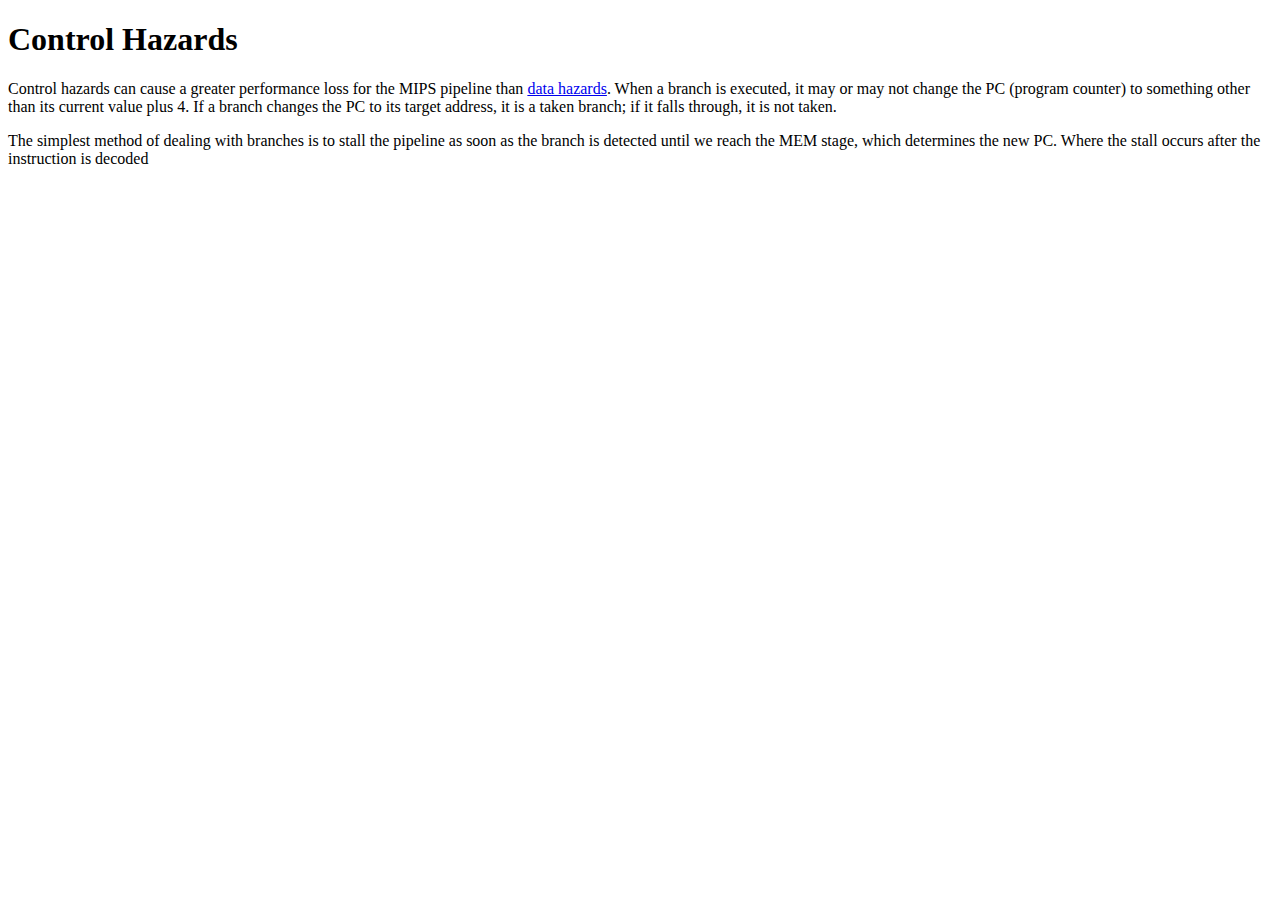
==== app/src/main/assets/controlhazards.html @ 558d6b81 "Update controlhazards.html" ====
<!DOCTYPE html>
<html>

<head>
    <link rel="stylesheet" href="stylesheet.css">
    <script src="jquery-2.1.3.js"></script>
    <script src="pipeline.js"></script>
    <script>       
       $(document).ready(function (){
            makePipeline("pipeline", 5);
            makePipeline("pipeline2", 3);
       });
    </script>
</head>

<body>
<h1>Control Hazards</h1>
<p>Control hazards can cause a greater performance loss for the MIPS pipeline than <a href = "datahazards.html">data hazards</a>. When a branch is executed, it may or may not change the PC (program counter) to something other than its current value plus 4. If a branch changes the PC to its target address, it is a taken branch; if it falls through, it is not taken.
</p>
<p>
    The simplest method of dealing with branches is to stall the pipeline as soon as the branch is detected until we reach the MEM stage, which determines the new PC. Where the stall occurs after the instruction is decoded

</p>


</body>

</html>
---- app/src/main/assets/stylesheet.css ----
.InstFetchImg {
    width:75px;
    height:124px;
}

.Reg1Img {
    width:75px;
    height:124px;
}

.ALUImg {
    width:75px;
    height:124px;
}

.DMImg {
    width:75px;
    height:124px;
}

.Reg2Img {
    width:75px;
    height:124px;
}

.highlight {
    border: 3px solid yellow;
}

.hazard {
    border: 3px solid red;
}

.code{
    font-family: 'droid', sans-serif;
}

.pipelineLabel{
}
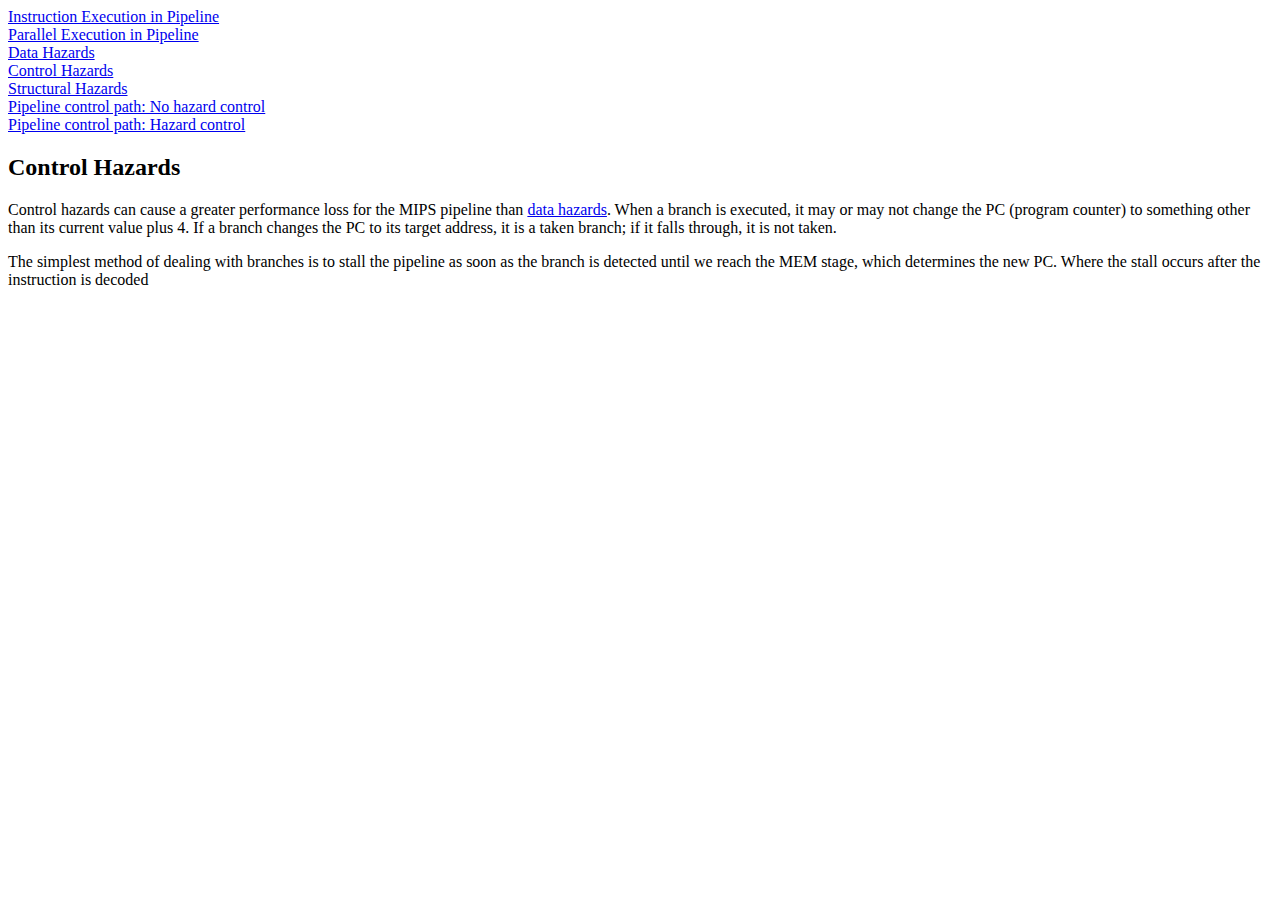
==== commit d937d867: "Added navigation to hazards and made animations work." ====
--- a/app/src/main/assets/controlhazards.html
+++ b/app/src/main/assets/controlhazards.html
@@ -7,15 +7,20 @@
     <script src="pipeline.js"></script>
     <script>       
        $(document).ready(function (){
-            makePipeline("pipeline", 5);
-            makePipeline("pipeline2", 3);
        });
     </script>
 </head>
 
 <body>
-<h1>Control Hazards</h1>
-<p>Control hazards can cause a greater performance loss for the MIPS pipeline than <a href = "datahazards.html">data hazards</a>. When a branch is executed, it may or may not change the PC (program counter) to something other than its current value plus 4. If a branch changes the PC to its target address, it is a taken branch; if it falls through, it is not taken.
+<a href = "Pipelining.html#startText">Instruction Execution in Pipeline</a><br>
+<a href = "Pipelining2.html#startText">Parallel Execution in Pipeline</a><br>
+<a href = "datahazards.html#startText">Data Hazards</a><br>
+<a href = "controlhazards.html#startText">Control Hazards</a><br>
+<a href = "structuralhazards.html#startText">Structural Hazards</a><br>
+<a href = "MIPSControlPath.html#startText">Pipeline control path: No hazard control</a><br>
+<a href = "MIPSControlPath_hazards.html#startText">Pipeline control path: Hazard control</a><br>
+<h2 id = "startText">Control Hazards</h1>
+<p>Control hazards can cause a greater performance loss for the MIPS pipeline than <a href = "datahazards.html#startText">data hazards</a>. When a branch is executed, it may or may not change the PC (program counter) to something other than its current value plus 4. If a branch changes the PC to its target address, it is a taken branch; if it falls through, it is not taken.
 </p>
 <p>
     The simplest method of dealing with branches is to stall the pipeline as soon as the branch is detected until we reach the MEM stage, which determines the new PC. Where the stall occurs after the instruction is decoded
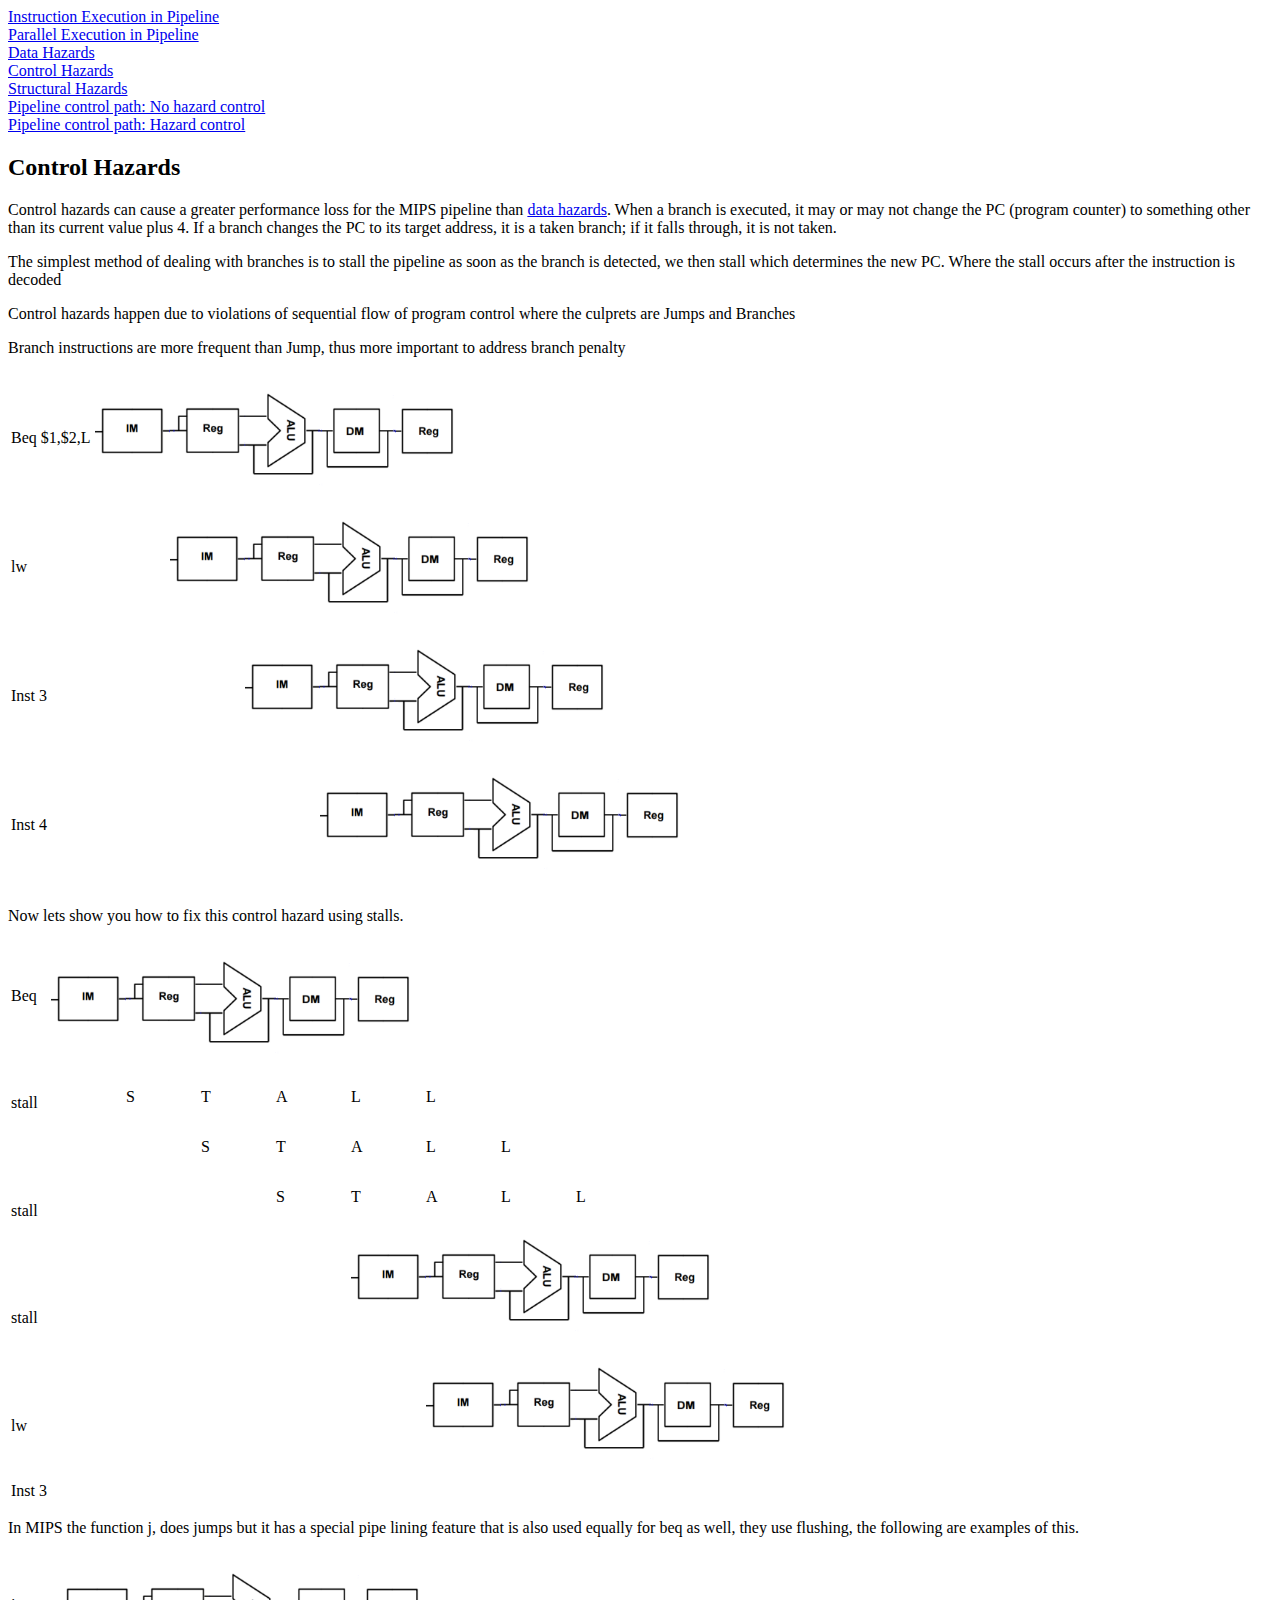
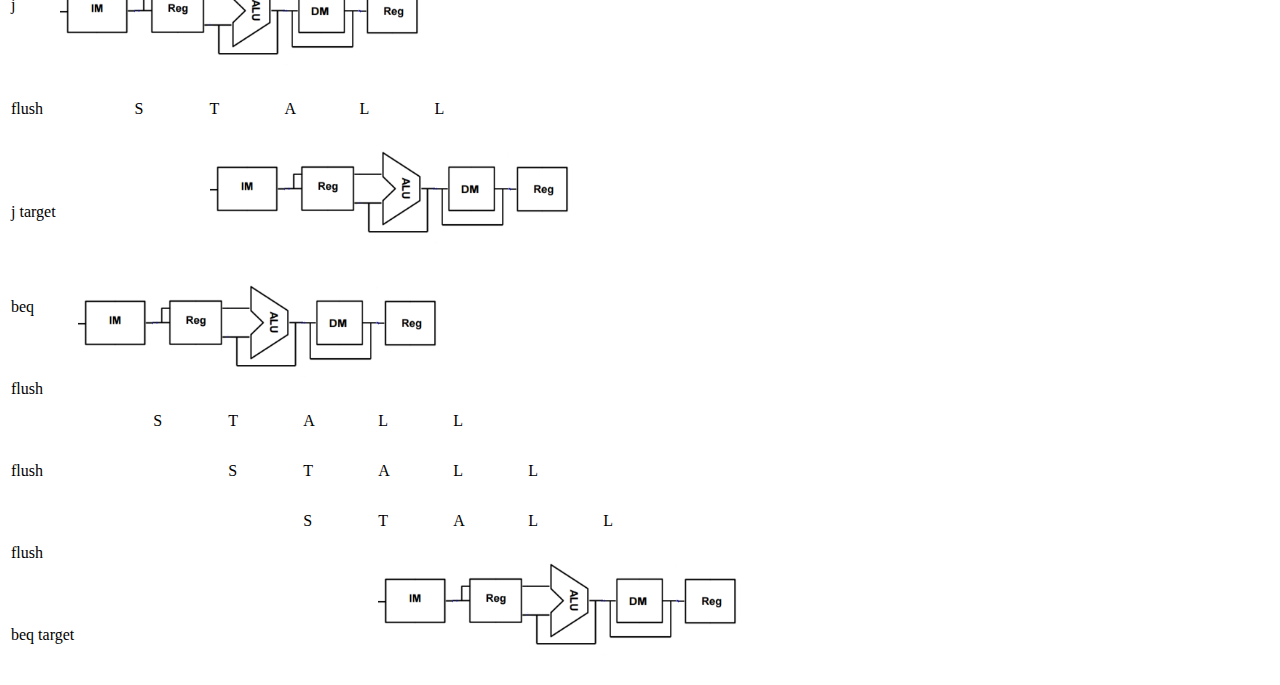
==== commit b8d9a919: "Update controlhazards.html" ====
--- a/app/src/main/assets/controlhazards.html
+++ b/app/src/main/assets/controlhazards.html
@@ -7,6 +7,11 @@
     <script src="pipeline.js"></script>
     <script>       
        $(document).ready(function (){
+            makePipeline("pipeline", 4,0,0);
+            makePipeline("pipeline2", 6,1,3);
+            makePipeline("pipeline3", 3,1,1,true);
+            makePipeline("pipeline4", 5,1,3,true);
+
        });
     </script>
 </head>
@@ -20,13 +25,61 @@
 <a href = "MIPSControlPath.html#startText">Pipeline control path: No hazard control</a><br>
 <a href = "MIPSControlPath_hazards.html#startText">Pipeline control path: Hazard control</a><br>
 <h2 id = "startText">Control Hazards</h1>
-<p>Control hazards can cause a greater performance loss for the MIPS pipeline than <a href = "datahazards.html#startText">data hazards</a>. When a branch is executed, it may or may not change the PC (program counter) to something other than its current value plus 4. If a branch changes the PC to its target address, it is a taken branch; if it falls through, it is not taken.
+    <p>Control hazards can cause a greater performance loss for the MIPS pipeline than <a href = "datahazards.html#startText">data hazards</a>. When a branch is executed, it may or may not change the PC (program counter) to something other than its current value plus 4. If a branch changes the PC to its target address, it is a taken branch; if it falls through, it is not taken.
+    </p>
+    <p>
+        The simplest method of dealing with branches is to stall the pipeline as soon as the branch is detected, we then stall which determines the new PC. Where the stall occurs after the instruction is decoded
+
+    </p>
+    <p>
+        Control hazards happen due to violations of sequential flow of program control where the culprets are Jumps and Branches
+    </p>
+    <p>
+        Branch instructions are more frequent than Jump, thus more important to address branch penalty
+    </p>
+
+    <table><tr><td>Beq $1,$2,L </td><td rowspan = "5">
+        <table id = "pipeline" cellspacing = "0" cellpadding = "0" onclick = "movePipeline('pipeline', 3, 0, 1, 1)"></table>
+    </td></tr>
+        <tr><td>lw</td></tr>
+        <tr><td>Inst 3</td></tr>
+        <tr><td>Inst 4</td></tr>
+
+    </table>
+
+<p>
+    Now lets show you how to fix this control hazard using stalls.
 </p>
-<p>
-    The simplest method of dealing with branches is to stall the pipeline as soon as the branch is detected until we reach the MEM stage, which determines the new PC. Where the stall occurs after the instruction is decoded
+    <table><tr><td>Beq </td><td rowspan = "5">
+        <table id = "pipeline2" cellspacing = "0" cellpadding = "0" onclick = "movePipeline('pipeline2', 3, 0, 4, 4)"></table>
+    </td></tr>
+        <tr><td>stall</td></tr>
+        <tr><td>stall</td></tr>
+        <tr><td>stall</td></tr>
+        <tr><td>lw</td></tr>
+        <tr><td>Inst 3</td></tr>
 
-</p>
+    </table>
 
+    <p>
+        In MIPS the function j, does jumps but it has a special pipe lining feature that is also used equally for beq as well, they use flushing, the following are examples of this.
+    </p>
+
+    <table><tr><td>j </td><td rowspan = "5">
+        <table id = "pipeline3" cellspacing = "0" cellpadding = "0" onclick = "movePipeline('pipeline3', 1, 0, 2, 2)"></table>
+    </td></tr>
+        <tr><td>flush</td></tr>
+        <tr><td>j target</td></tr>
+    </table>
+
+    <table><tr><td>beq </td><td rowspan = "5">
+        <table id = "pipeline4" cellspacing = "0" cellpadding = "0" onclick = "movePipeline('pipeline4', 3, 0, 4, 4)"></table>
+    </td></tr>
+        <tr><td>flush</td></tr>
+        <tr><td>flush</td></tr>
+        <tr><td>flush</td></tr>
+        <tr><td>beq target</td></tr>
+    </table>
 
 </body>
 
